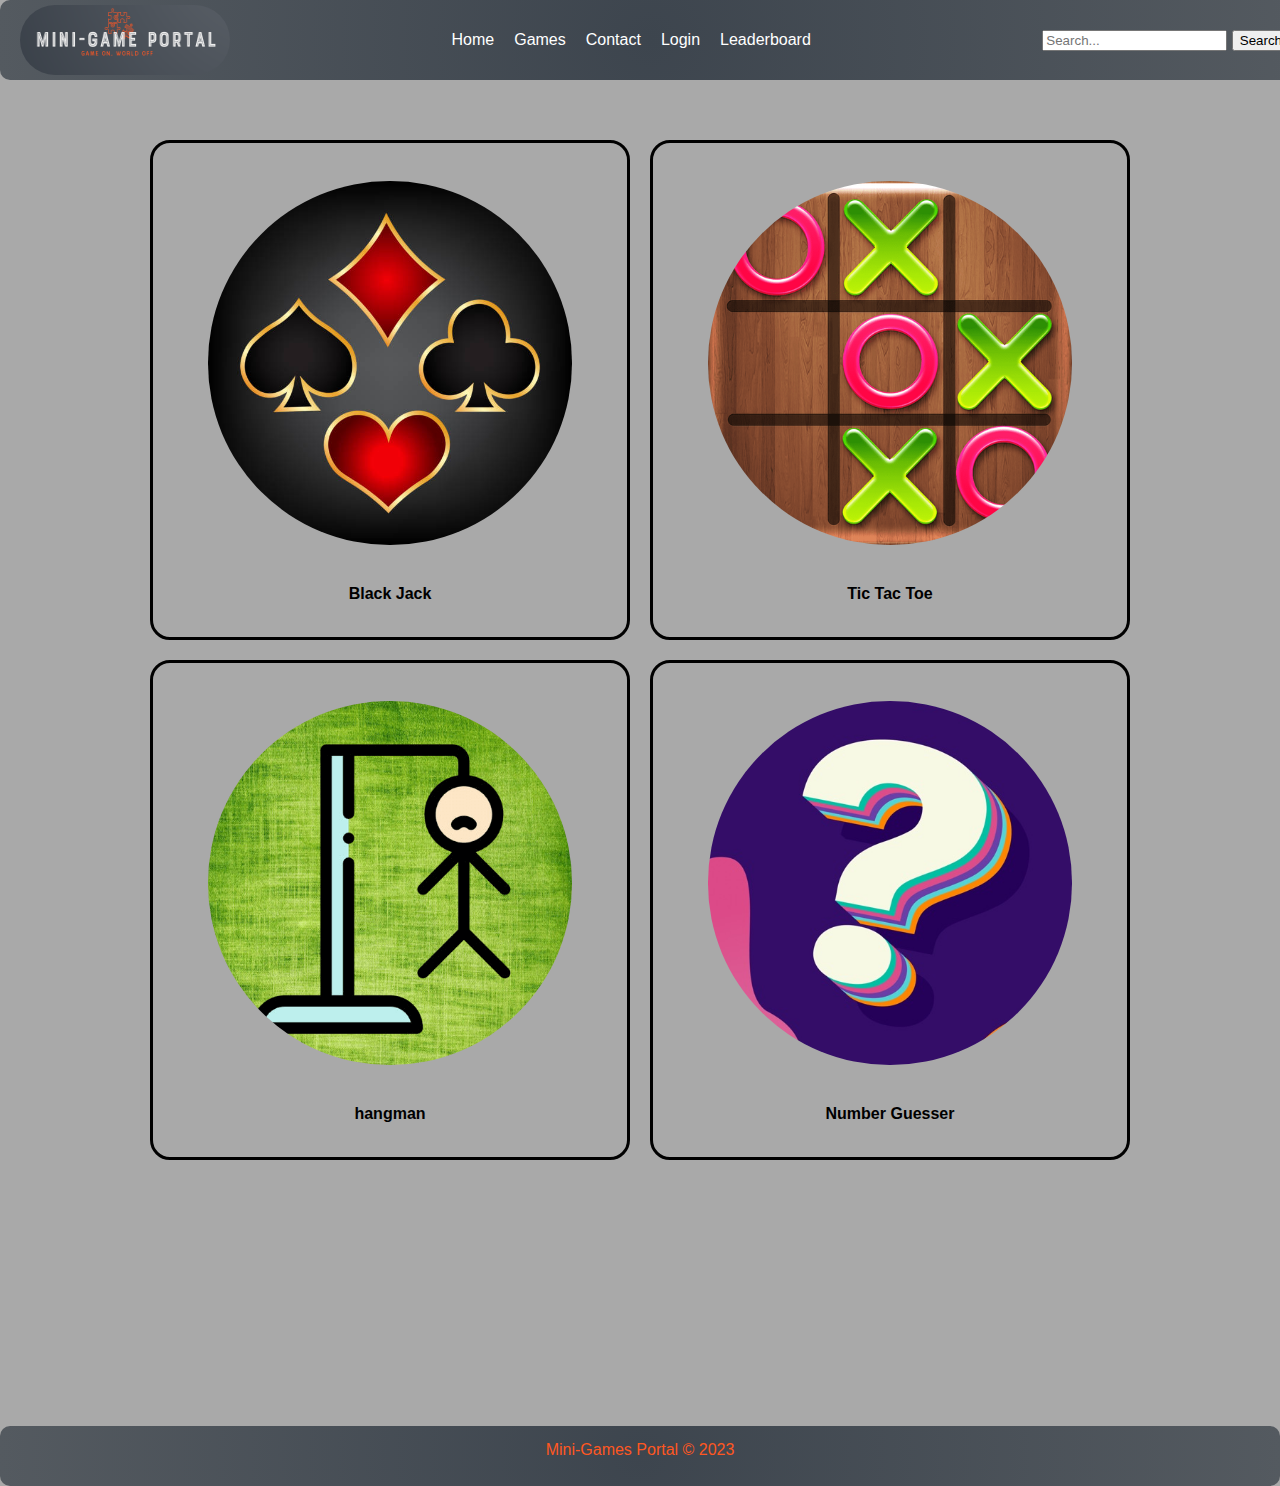
==== index.html @ b25b8ec2 "change" ====
<!DOCTYPE html>
<html>
    <head>
        <link rel="icon" href="./image/smallLogo1.png" type="image/x-icon"/>
        <title>Mini Games</title>
        <link rel="stylesheet" type="text/css" href="./css/index.css">
    </head>
    <body>

        
        <div class="container">
            <header>
            
                <img class="logo"  src="./image/logo1.png" /> 
                <nav>
                    <ul id="list">
                        <li class="nav-item"><a href="index.html">Home</a></li>
                        <li class="nav-item">
                            <a href="#">Games</a>
                            <ul id="game-dropdown-content">
                                <li class="game-item"><a href="blackJack.html">Black Jack</a></li>
                                <li class="game-item"><a href="tictac.html">Tic Tac Toe</a></li>
                                <li class="game-item"><a href="hangMan.html">hangman</a></li>
                                <li class="game-item"><a href="numGuess.html">Number Guesser</a></li>

                            </ul>
                        </li>
                        <li class="nav-item"><a href="contact.html">Contact</a></li>
                        <li class="nav-item"><a href="#">Login</a></li>
                        <li class="nav-item"><a href="#">Leaderboard</a></li>
                    </ul>
                </nav>  
                <div class="search-bar">
                    <input type="text" placeholder="Search...">
                    <button>Search</button>
                </div>
            
                
            </header>
           <main>
                <section class="gameDisplay">        
                    <div class="row">     
                        <article>
                            <a href="blackJack.html">
                                <img src="./image/blackJack.png">
                            </a>
                            <p>Black Jack</p>
                        </article>
                        <article>
                            <a href="tictac.html">
                                <img src="./image/tictac.png">
                            </a>
                            <p>Tic Tac Toe</p>
                        </article>
                    </div>  
                    <div class="row"> 
                       <article>
                            <a href="hangMan.html">
                                <img src="./image/hang.png">
                            </a>
                            <p>hangman</p>
                        </article>
                        <article>
                            <a href="numGuess.html">
                                <img src="./image/num.png">
                            </a>
                            <p>Number Guesser</p>
                        </article>
                    </div>
                </section>
            </main>
            <footer class="foot">
                <p> Mini-Games Portal &copy; 2023</p>
            </footer>
        </div>
        
    </body>
    <script src="./js/index.js"></script>
</html>
---- css/index.css ----
/* General styles */

html,body {
    font-family: Arial, sans-serif;
    background-color: darkgray;
    margin: 0;
    height:100%;
    display: flex;
    flex-direction: column;
    flex:1;
    
}

.container {

    width:100%;
    /*max-width: 1500px; /* Adjust the maximum width as needed */
    margin: 0 auto; /* Center the container horizontally */
    flex:1;
    
}



header {
    
    display: flex;
    justify-content: space-between;
    align-items: center; 
    /*background: linear-gradient(to right,rgb(61, 69, 78), rgb(84, 90, 96));*/
    background: radial-gradient(circle,rgb(61, 69, 78),  rgb(84, 90, 96));
    padding:10px;
    width: 100%;
    height: 60px;
    border-radius: 10px;
    
    
}

header a {
    text-decoration: none;
    color:white;
}

.logo {
    padding: 10px; 
    width: 210px; 
    min-width: 100px;
    height: 70px;
    min-width: 100px;
    border-radius: 300px;
}



nav{
    text-align: center;
    padding:30px;
}

nav ul {
    list-style: none;
    padding: 0;
    display: flex;
}

.nav-item {

    margin-right: 20px;
    position:relative;
    
    
}


.nav-item :hover{
    color: #FF5721; 
}


.selected {
    background-color: blue; /* Blue when clicked */
}


#game-dropdown-content{
    display:none;
    position: absolute;
    background-color: gray;
    min-width: 160px;
    box-shadow: 0px 8px 16px 0px rgba(0, 0, 0, 0.2);
    z-index: 1;
    top: 18px;
    padding:13px;
    border-radius: 10px;
    
}


li:hover #game-dropdown-content {
    display: block;
    
    
}




main{
    height: 100%;
}

.gameDisplay{

    display:flex;
    justify-content: space-around;
    flex-wrap: wrap;
    margin-top:50px;
    margin-bottom: 50px;
}

.gameDisplay p{
    font-weight: bold;
    font-family: Verdana, Geneva, Tahoma, sans-serif;
    font-size: 16px;
    min-width: 400px;
    
}

article {
    width: 50%;
    padding: 10px;
    margin: 10px;
    border: 3px solid black;
    border-radius: 20px;
    display: flex;
    flex-direction: column; 
    justify-content: center;
    align-items: center;   
    box-sizing: border-box; 
    text-align: center;
    height: 500px;
    transition: transform 0.2s, filter 0.2s; /* making the change on hover smooth */
    
}

article:hover {
    transform: scale(1.06); /* move up the article slightly on hover */
    filter: brightness(1.5); /* Brighten the article on hover */
}

article img {
    max-width: 80%; 
    height: auto;  
    border-radius: 50%;
    padding:20px;
    margin: auto;
    
}



.row{
    display: flex;
    width: 1000px;
}

.foot {
    background: radial-gradient(circle,rgb(61, 69, 78),  rgb(84, 90, 96));
    text-align: center;
    color:#FF5721;
    width:100%;
    height: 60px;
    border-radius: 10px;
}

.foot p{
    padding: 15px;
    margin-bottom: 0;
    

}

@media (max-width: 600px) {
    .gameDisplay {
        flex-direction: column;
    }
}
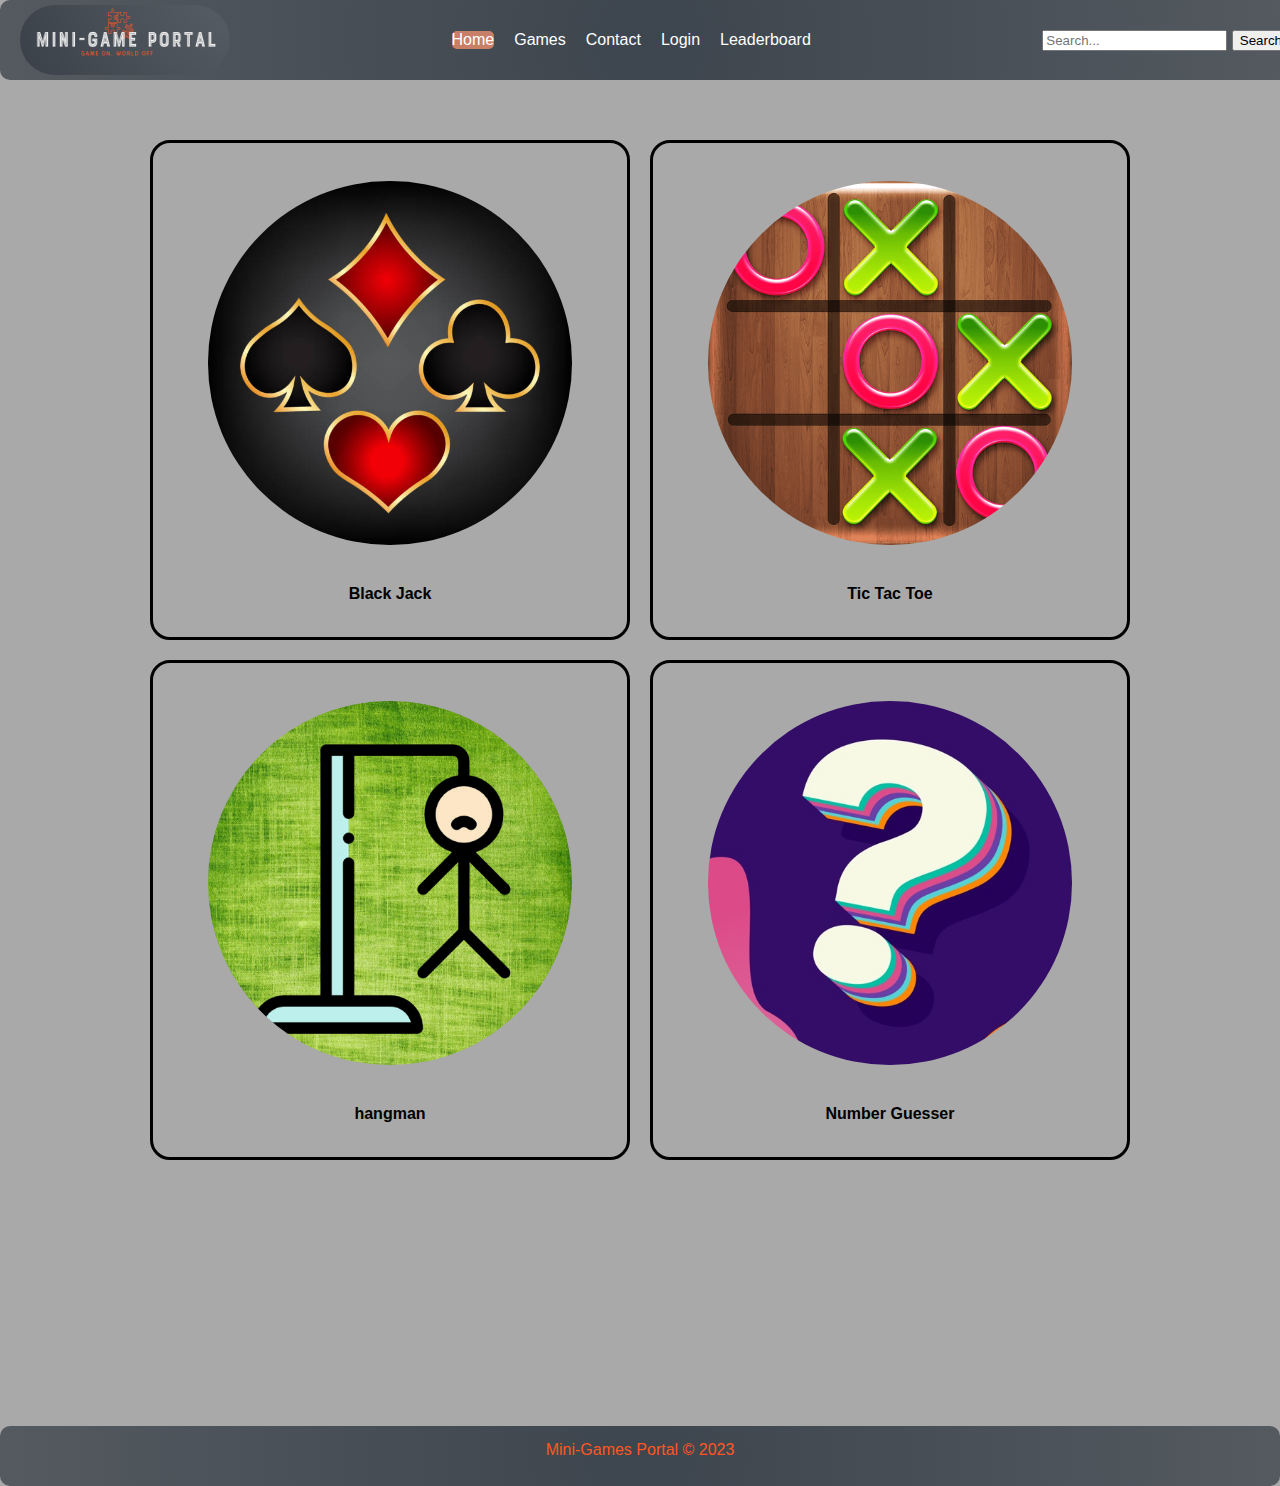
==== commit 55228a4b: "nav item remain highlighted is done and some small changes to black Jack" ====
--- a/index.html
+++ b/index.html
@@ -14,7 +14,7 @@
                 <img class="logo"  src="./image/logo1.png" /> 
                 <nav>
                     <ul id="list">
-                        <li class="nav-item"><a href="index.html">Home</a></li>
+                        <li class="nav-item selected"><a href="index.html">Home</a></li>
                         <li class="nav-item">
                             <a href="#">Games</a>
                             <ul id="game-dropdown-content">
@@ -25,7 +25,7 @@
 
                             </ul>
                         </li>
-                        <li class="nav-item"><a href="contact.html">Contact</a></li>
+                        <li id="contact" class="nav-item"><a href="contact.html">Contact</a></li>
                         <li class="nav-item"><a href="#">Login</a></li>
                         <li class="nav-item"><a href="#">Leaderboard</a></li>
                     </ul>
--- a/css/index.css
+++ b/css/index.css
@@ -78,8 +78,10 @@
 }
 
 
+
 .selected {
-    background-color: blue; /* Blue when clicked */
+    background-color: #c87f67; 
+    border-radius: 5px;
 }
 
 
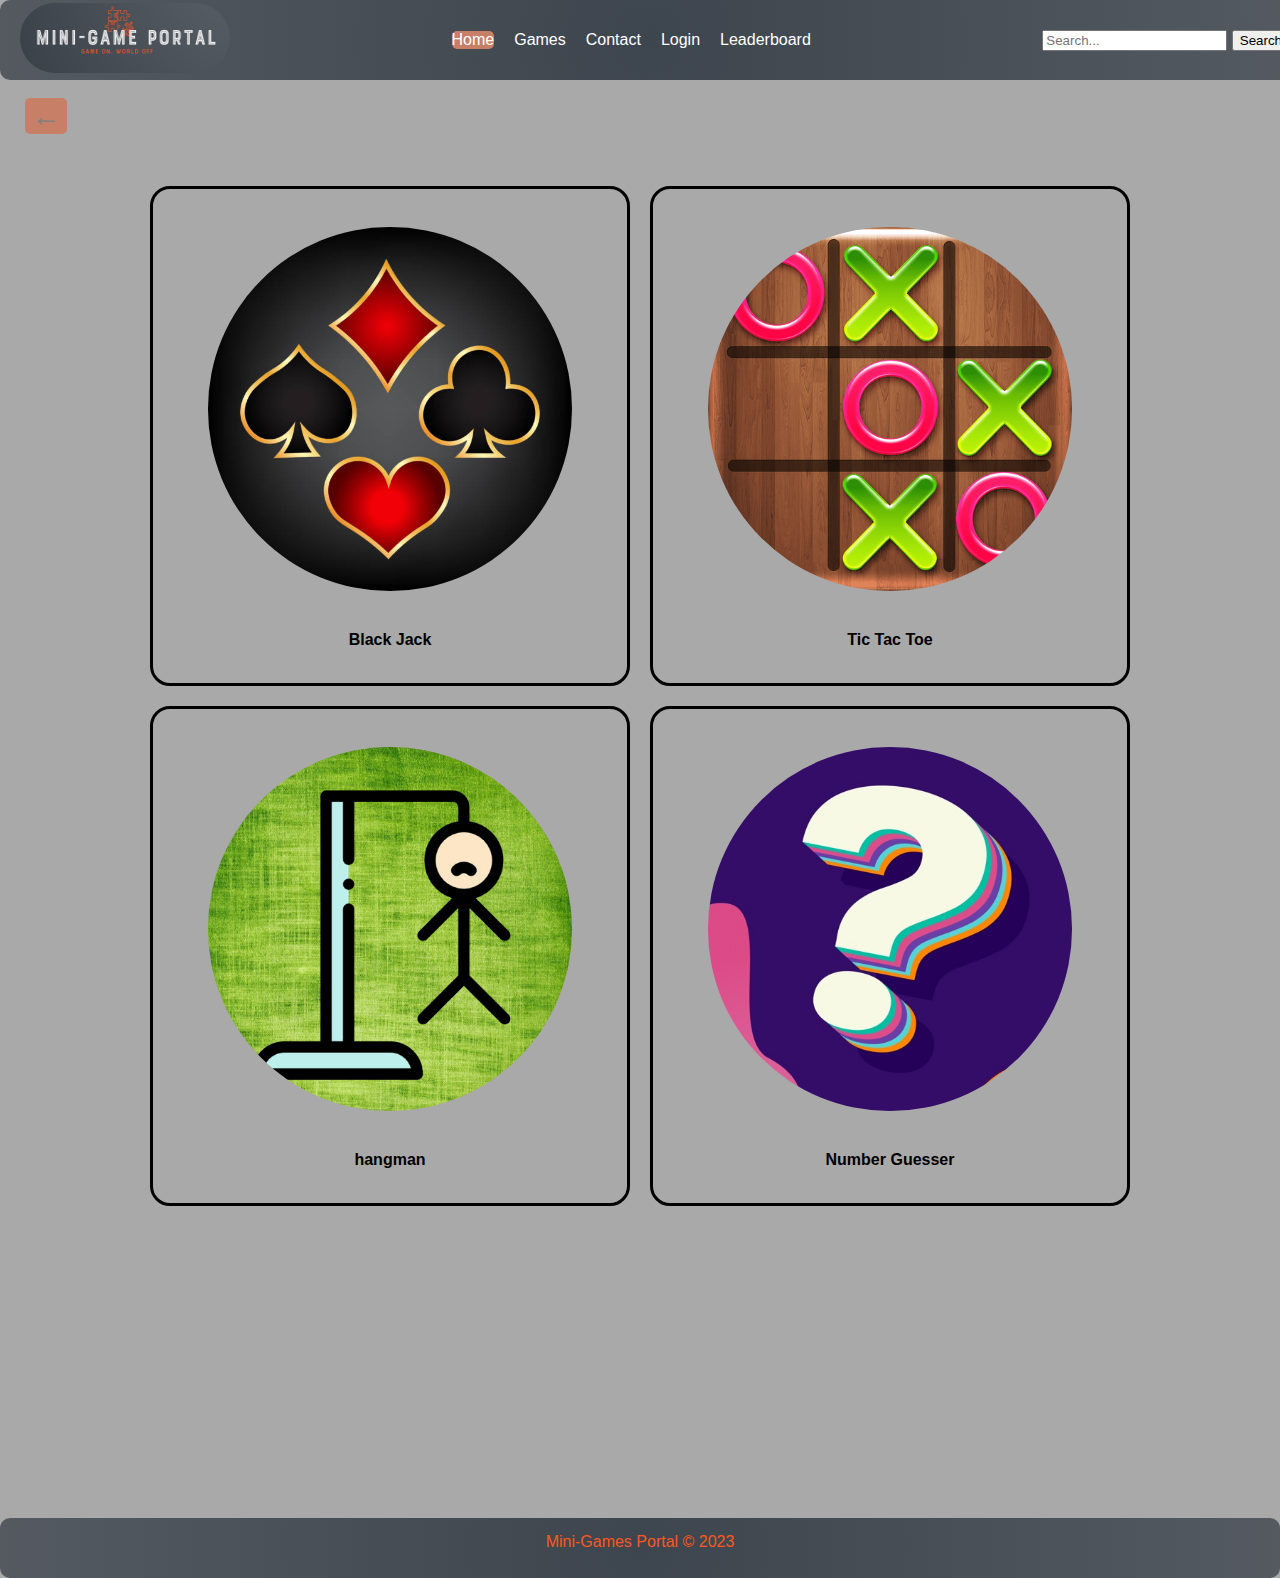
==== commit ebaa021c: "back button added" ====
--- a/index.html
+++ b/index.html
@@ -4,14 +4,14 @@
         <link rel="icon" href="./image/smallLogo1.png" type="image/x-icon"/>
         <title>Mini Games</title>
         <link rel="stylesheet" type="text/css" href="./css/index.css">
+        <link rel="stylesheet" href="https://use.fontawesome.com/releases/v5.3.0/css/all.css" />
     </head>
     <body>
 
-        
         <div class="container">
             <header>
-            
-                <img class="logo"  src="./image/logo1.png" /> 
+               
+                <a href="index.html"><img class="logo"  src="./image/logo1.png" alt="Home Page"/></a>
                 <nav>
                     <ul id="list">
                         <li class="nav-item selected"><a href="index.html">Home</a></li>
@@ -37,6 +37,9 @@
             
                 
             </header>
+            <button id= "backButton" onclick="goBack()">
+                &#8592
+            </button>
            <main>
                 <section class="gameDisplay">        
                     <div class="row">     
--- a/css/index.css
+++ b/css/index.css
@@ -1,6 +1,5 @@
 /* General styles */
-
-html,body {
+ html,body {
     font-family: Arial, sans-serif;
     background-color: darkgray;
     margin: 0;
@@ -9,6 +8,25 @@
     flex-direction: column;
     flex:1;
     
+}
+
+#backButton {
+    position: relative;
+    left: 15px;
+    top: 8px;
+    border: none;
+    background-color: white;
+    font-size: 30px;
+    color: gray;
+    cursor: pointer;
+    background-color: #c87f67; 
+    border-radius: 5px;
+    margin-left: 10px;
+    margin-top: 10px;
+  }
+
+  #backButton :hover{
+    background-color:  #c87f67;
 }
 
 .container {
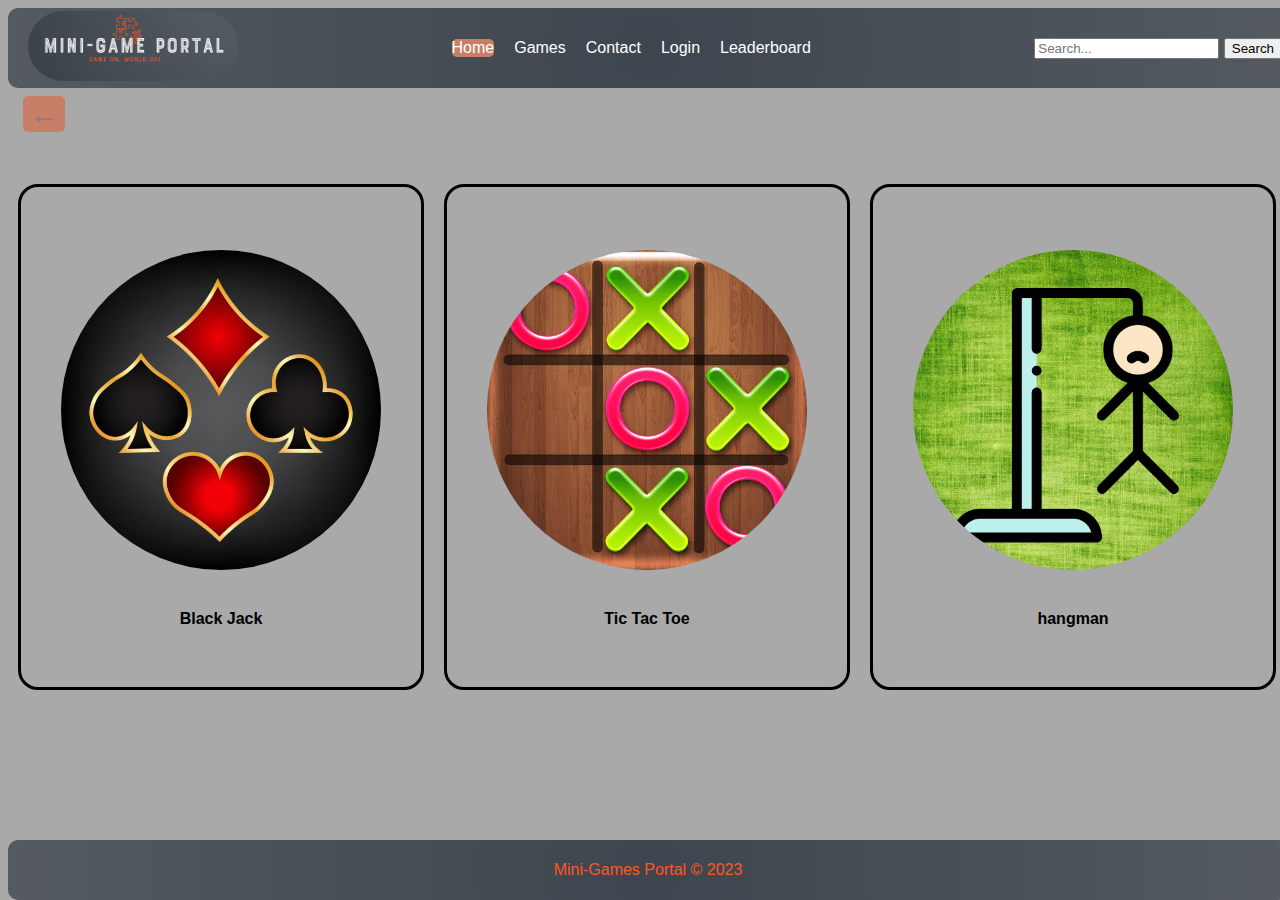
==== commit 5183be5f: "fooetr fixed, mobile view fixed" ====
--- a/index.html
+++ b/index.html
@@ -42,7 +42,7 @@
             </button>
            <main>
                 <section class="gameDisplay">        
-                    <div class="row">     
+                      
                         <article>
                             <a href="blackJack.html">
                                 <img src="./image/blackJack.png">
@@ -55,9 +55,7 @@
                             </a>
                             <p>Tic Tac Toe</p>
                         </article>
-                    </div>  
-                    <div class="row"> 
-                       <article>
+                        <article>
                             <a href="hangMan.html">
                                 <img src="./image/hang.png">
                             </a>
@@ -69,13 +67,14 @@
                             </a>
                             <p>Number Guesser</p>
                         </article>
-                    </div>
+                   
                 </section>
             </main>
-            <footer class="foot">
-                <p> Mini-Games Portal &copy; 2023</p>
-            </footer>
+            
         </div>
+        <footer class="foot">
+            <p> Mini-Games Portal &copy; 2023</p>
+        </footer>
         
     </body>
     <script src="./js/index.js"></script>
--- a/css/index.css
+++ b/css/index.css
@@ -1,12 +1,8 @@
 /* General styles */
- html,body {
+ body {
+    
     font-family: Arial, sans-serif;
     background-color: darkgray;
-    margin: 0;
-    height:100%;
-    display: flex;
-    flex-direction: column;
-    flex:1;
     
 }
 
@@ -15,17 +11,15 @@
     left: 15px;
     top: 8px;
     border: none;
-    background-color: white;
     font-size: 30px;
+    background-color: #c87f67; 
     color: gray;
     cursor: pointer;
-    background-color: #c87f67; 
     border-radius: 5px;
-    margin-left: 10px;
-    margin-top: 10px;
-  }
+   
+}
 
-  #backButton :hover{
+#backButton :hover{
     background-color:  #c87f67;
 }
 
@@ -133,13 +127,12 @@
 .gameDisplay{
 
     display:flex;
-    justify-content: space-around;
-    flex-wrap: wrap;
     margin-top:50px;
     margin-bottom: 50px;
 }
 
 .gameDisplay p{
+
     font-weight: bold;
     font-family: Verdana, Geneva, Tahoma, sans-serif;
     font-size: 16px;
@@ -148,19 +141,17 @@
 }
 
 article {
-    width: 50%;
-    padding: 10px;
+    
+    display: flex;
+    flex-direction: column; 
+    height: 500px;
     margin: 10px;
     border: 3px solid black;
     border-radius: 20px;
-    display: flex;
-    flex-direction: column; 
     justify-content: center;
-    align-items: center;   
-    box-sizing: border-box; 
     text-align: center;
-    height: 500px;
     transition: transform 0.2s, filter 0.2s; /* making the change on hover smooth */
+    
     
 }
 
@@ -180,10 +171,7 @@
 
 
 
-.row{
-    display: flex;
-    width: 1000px;
-}
+
 
 .foot {
     background: radial-gradient(circle,rgb(61, 69, 78),  rgb(84, 90, 96));
@@ -192,17 +180,18 @@
     width:100%;
     height: 60px;
     border-radius: 10px;
+    position: absolute;
+    bottom: 0;
+    
 }
 
 .foot p{
-    padding: 15px;
-    margin-bottom: 0;
-    
-
+    padding: 5px;
 }
 
 @media (max-width: 600px) {
     .gameDisplay {
         flex-direction: column;
+        align-items: center;
     }
 }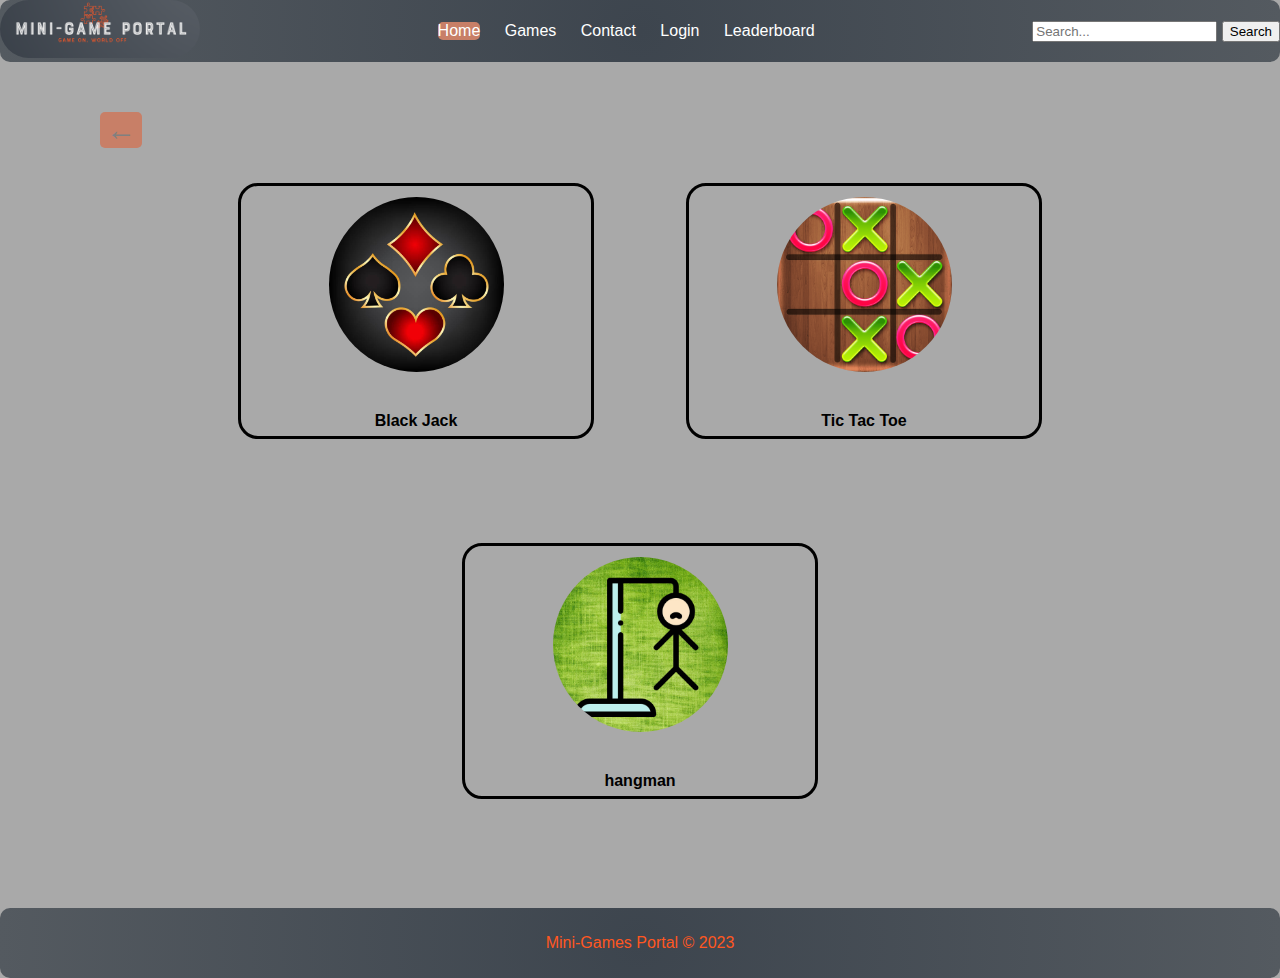
==== commit cc493c1a: "styles fixed, Azadeh and Mobina did it" ====
--- a/index.html
+++ b/index.html
@@ -1,81 +1,94 @@
 <!DOCTYPE html>
 <html>
-    <head>
-        <link rel="icon" href="./image/smallLogo1.png" type="image/x-icon"/>
-        <title>Mini Games</title>
-        <link rel="stylesheet" type="text/css" href="./css/index.css">
-        <link rel="stylesheet" href="https://use.fontawesome.com/releases/v5.3.0/css/all.css" />
-    </head>
-    <body>
 
-        <div class="container">
-            <header>
-               
-                <a href="index.html"><img class="logo"  src="./image/logo1.png" alt="Home Page"/></a>
-                <nav>
-                    <ul id="list">
-                        <li class="nav-item selected"><a href="index.html">Home</a></li>
-                        <li class="nav-item">
-                            <a href="#">Games</a>
-                            <ul id="game-dropdown-content">
-                                <li class="game-item"><a href="blackJack.html">Black Jack</a></li>
-                                <li class="game-item"><a href="tictac.html">Tic Tac Toe</a></li>
-                                <li class="game-item"><a href="hangMan.html">hangman</a></li>
-                                <li class="game-item"><a href="numGuess.html">Number Guesser</a></li>
+<head>
+    <link rel="icon" href="./image/smallLogo1.png" type="image/x-icon" />
+    <title>Mini Games</title>
+    <link rel="stylesheet" type="text/css" href="./css/index.css">
+    <meta name="viewport" content="width=device-width, initial-scale=1.0">
 
-                            </ul>
-                        </li>
-                        <li id="contact" class="nav-item"><a href="contact.html">Contact</a></li>
-                        <li class="nav-item"><a href="#">Login</a></li>
-                        <li class="nav-item"><a href="#">Leaderboard</a></li>
+</head>
+
+<body>
+
+
+    <header>
+
+        <a href="index.html"><img class="logo" src="./image/logo1.png" alt="Home Page" /></a>
+
+        <nav>
+            <ul id="list">
+                <li class="nav-item selected"><a href="index.html">Home</a></li>
+                <li class="nav-item">
+                    <a href="#">Games</a>
+                    <ul id="game-dropdown-content">
+                        <li class="game-item"><a href="blackJack.html">Black Jack</a></li>
+                        <li class="game-item"><a href="tictac.html">Tic Tac Toe</a></li>
+                        <li class="game-item"><a href="hangMan.html">hangman</a></li>
+                        <!--<li class="game-item"><a href="numGuess.html">Number Guesser</a></li>!-->
+
                     </ul>
-                </nav>  
-                <div class="search-bar">
-                    <input type="text" placeholder="Search...">
-                    <button>Search</button>
-                </div>
-            
-                
-            </header>
-            <button id= "backButton" onclick="goBack()">
-                &#8592
-            </button>
-           <main>
-                <section class="gameDisplay">        
-                      
-                        <article>
-                            <a href="blackJack.html">
-                                <img src="./image/blackJack.png">
-                            </a>
-                            <p>Black Jack</p>
-                        </article>
-                        <article>
-                            <a href="tictac.html">
-                                <img src="./image/tictac.png">
-                            </a>
-                            <p>Tic Tac Toe</p>
-                        </article>
-                        <article>
-                            <a href="hangMan.html">
-                                <img src="./image/hang.png">
-                            </a>
-                            <p>hangman</p>
-                        </article>
-                        <article>
-                            <a href="numGuess.html">
-                                <img src="./image/num.png">
-                            </a>
-                            <p>Number Guesser</p>
-                        </article>
-                   
-                </section>
-            </main>
-            
+                </li>
+                <li id="contact" class="nav-item"><a href="contact.html">Contact</a></li>
+                <li class="nav-item"><a href="#">Login</a></li>
+                <li class="nav-item"><a href="#">Leaderboard</a></li>
+            </ul>
+        </nav>
+        <div class="search-bar">
+            <input type="text" placeholder="Search...">
+            <button>Search</button>
         </div>
-        <footer class="foot">
-            <p> Mini-Games Portal &copy; 2023</p>
-        </footer>
-        
-    </body>
-    <script src="./js/index.js"></script>
-</html> +        <!--<button id="headButton">click me</button>-->
+
+
+    </header>
+    <div class="buttonCon">
+        <button id="backButton" onclick="goBack()">
+            &#8592
+        </button>
+    </div>
+
+
+
+
+    <section class="gameDisplay">
+
+        <article>
+            <a href="blackJack.html">
+                <img src="./image/blackJack.png">
+            </a>
+            <p>Black Jack</p>
+        </article>
+        <article>
+            <a href="tictac.html">
+                <img src="./image/tictac.png">
+            </a>
+            <p>Tic Tac Toe</p>
+        </article>
+        <article>
+            <a href="hangMan.html">
+                <img src="./image/hang.png">
+            </a>
+            <p>hangman</p>
+        </article>
+        <!--<article>
+            <a href="numGuess.html">
+                <img src="./image/num.png">
+            </a>
+            <p>Number Guesser</p>
+        </article>!-->
+
+    </section>
+
+
+
+
+    <footer class="foot">
+        <p> Mini-Games Portal &copy; 2023</p>
+    </footer>
+
+
+</body>
+<script src="./js/index.js"></script>
+
+</html>--- a/css/index.css
+++ b/css/index.css
@@ -1,21 +1,101 @@
-/* General styles */
- body {
+html, body {
     
     font-family: Arial, sans-serif;
     background-color: darkgray;
+    height:100%;
+    width: 100%;
+    margin:0;
+    padding:0;
+   
+
+}
+
+header {
+    display: flex;
+    justify-content: space-between;
+    align-items: center; 
+    background: radial-gradient(circle,rgb(61, 69, 78),  rgb(84, 90, 96)); /*gives gradient effect to the background*/
+    
+    border-radius: 10px;
+    
+}
+
+header a {
+    text-decoration: none;
+    color:white;
+}
+
+
+.logo {
+   
+    width:200px;
+    
+    border-radius: 300px;
+}
+
+nav {
+    text-align: center;
+}
+
+nav ul {
+    list-style-type: none;
+}
+
+nav ul li {
+    display: inline-block;
+    margin-right:15px;
+     
+}
+
+.nav-item {
+
+    margin-right: 20px;
+    position:relative;
+}
+
+.nav-item :hover{
+    color: #FF5721; 
+}
+
+
+
+.selected {
+    background-color: #c87f67; 
+    border-radius: 5px;
+}
+
+#game-dropdown-content{
+    display:none;
+    position: absolute;
+    background-color: gray;
+    min-width: 160px;
+    box-shadow: 0px 8px 16px 0px rgba(0, 0, 0, 0.2);
+    top: 18px;
+    padding:13px;
+    border-radius: 10px;
+    z-index: 1;  /* make sure drop down content is always on top*/
+    text-align: center;
+}
+
+li:hover #game-dropdown-content {
+    display: block;
+    
     
 }
 
 #backButton {
-    position: relative;
-    left: 15px;
-    top: 8px;
+   
     border: none;
     font-size: 30px;
     background-color: #c87f67; 
     color: gray;
     cursor: pointer;
     border-radius: 5px;
+    margin-top:50px;
+    margin-left:100px;
+    margin-bottom: 30px;
+  
+   
    
 }
 
@@ -23,112 +103,14 @@
     background-color:  #c87f67;
 }
 
-.container {
-
-    width:100%;
-    /*max-width: 1500px; /* Adjust the maximum width as needed */
-    margin: 0 auto; /* Center the container horizontally */
-    flex:1;
-    
-}
-
-
-
-header {
-    
-    display: flex;
-    justify-content: space-between;
-    align-items: center; 
-    /*background: linear-gradient(to right,rgb(61, 69, 78), rgb(84, 90, 96));*/
-    background: radial-gradient(circle,rgb(61, 69, 78),  rgb(84, 90, 96));
-    padding:10px;
-    width: 100%;
-    height: 60px;
-    border-radius: 10px;
-    
-    
-}
-
-header a {
-    text-decoration: none;
-    color:white;
-}
-
-.logo {
-    padding: 10px; 
-    width: 210px; 
-    min-width: 100px;
-    height: 70px;
-    min-width: 100px;
-    border-radius: 300px;
-}
-
-
-
-nav{
-    text-align: center;
-    padding:30px;
-}
-
-nav ul {
-    list-style: none;
-    padding: 0;
-    display: flex;
-}
-
-.nav-item {
-
-    margin-right: 20px;
-    position:relative;
-    
-    
-}
-
-
-.nav-item :hover{
-    color: #FF5721; 
-}
-
-
-
-.selected {
-    background-color: #c87f67; 
-    border-radius: 5px;
-}
-
-
-#game-dropdown-content{
-    display:none;
-    position: absolute;
-    background-color: gray;
-    min-width: 160px;
-    box-shadow: 0px 8px 16px 0px rgba(0, 0, 0, 0.2);
-    z-index: 1;
-    top: 18px;
-    padding:13px;
-    border-radius: 10px;
-    
-}
-
-
-li:hover #game-dropdown-content {
-    display: block;
-    
-    
-}
-
-
-
-
-main{
-    height: 100%;
-}
-
 .gameDisplay{
-
+    
+    width:70%;
     display:flex;
-    margin-top:50px;
-    margin-bottom: 50px;
+    flex-wrap: wrap;
+    justify-content: space-around;
+    min-height:80%;
+    margin:auto;
 }
 
 .gameDisplay p{
@@ -138,21 +120,23 @@
     font-size: 16px;
     min-width: 400px;
     
+    
+    
 }
 
 article {
     
     display: flex;
     flex-direction: column; 
-    height: 500px;
-    margin: 10px;
+    justify-content: center;
+    text-align: center;
+    align-items: center; 
+    max-width: 350px;
+    max-height: 250px;
+    margin:5px;
     border: 3px solid black;
     border-radius: 20px;
-    justify-content: center;
-    text-align: center;
     transition: transform 0.2s, filter 0.2s; /* making the change on hover smooth */
-    
-    
 }
 
 article:hover {
@@ -160,8 +144,9 @@
     filter: brightness(1.5); /* Brighten the article on hover */
 }
 
+
 article img {
-    max-width: 80%; 
+    max-width: 50%; 
     height: auto;  
     border-radius: 50%;
     padding:20px;
@@ -172,26 +157,82 @@
 
 
 
-
-.foot {
+        
+/*#headButton{
+
+    display:none;
+    float:rigth;
+    background-color: gray;
+    top: 18px;
+    padding:13px;
+    border-radius: 50%;
+    z-index: 1; 
+    text-align: center;
+    
+    
+}*/
+
+
+
+footer {
+
     background: radial-gradient(circle,rgb(61, 69, 78),  rgb(84, 90, 96));
-    text-align: center;
     color:#FF5721;
-    width:100%;
-    height: 60px;
+    padding: 10px 0;
+    text-align: center;
+    margin-top:10px;
     border-radius: 10px;
-    position: absolute;
-    bottom: 0;
-    
-}
-
-.foot p{
-    padding: 5px;
-}
-
-@media (max-width: 600px) {
+    
+
+  
+}
+
+
+@media screen and (max-width: 768px) {
+
+   .search-bar{
+    display:none;
+   }
+   /*header{
+    height:70px;
+   }
+
+   nav{
+        display:none;
+   }
+
+   #headButton{
+    display:block;
+    float:right;
+    
+    }
+
+    #game-dropdown-content{
+        display:none;
+        position: absolute;
+        background-color: gray;
+        min-width: 160px;
+        box-shadow: 0px 8px 16px 0px rgba(0, 0, 0, 0.2);
+        top: 100px;
+        padding:13px;
+        border-radius: 10px;
+        z-index: 1;  
+        text-align: center;
+    }*/
+
+
+
+
+
     .gameDisplay {
         flex-direction: column;
         align-items: center;
+        display:block;
+        
     }
-}+
+
+}
+
+
+
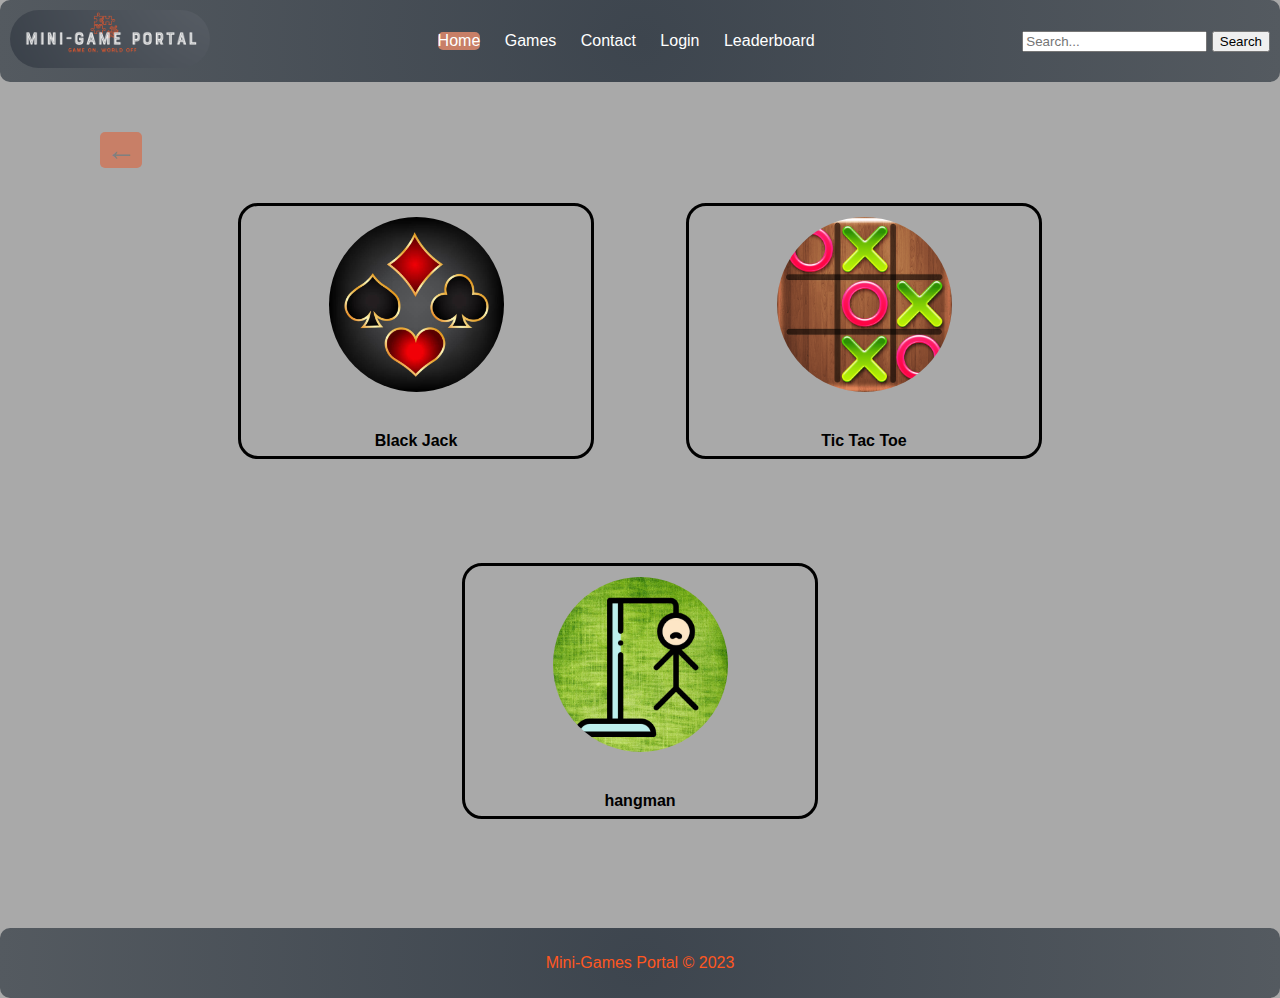
==== commit 5903cbff: "in smaller window and mobile replaced nav bar with the button" ====
--- a/index.html
+++ b/index.html
@@ -34,14 +34,16 @@
                 <li class="nav-item"><a href="#">Leaderboard</a></li>
             </ul>
         </nav>
+        <button id="headButton">Menu</button>
         <div class="search-bar">
             <input type="text" placeholder="Search...">
             <button>Search</button>
         </div>
-        <!--<button id="headButton">click me</button>-->
+
 
 
     </header>
+
     <div class="buttonCon">
         <button id="backButton" onclick="goBack()">
             &#8592
--- a/css/index.css
+++ b/css/index.css
@@ -15,7 +15,7 @@
     justify-content: space-between;
     align-items: center; 
     background: radial-gradient(circle,rgb(61, 69, 78),  rgb(84, 90, 96)); /*gives gradient effect to the background*/
-    
+    padding: 10px;
     border-radius: 10px;
     
 }
@@ -83,8 +83,29 @@
     
 }
 
+#headButton{
+
+    display:none;
+    background-color: gray ; 
+    color: white;
+    top: 18px;
+    padding:13px;
+    border-radius: 10%;
+    border: none;
+    z-index: 1; 
+    text-align: center;
+    cursor: pointer;
+ 
+    
+    
+}
+
+
+
+
+
 #backButton {
-   
+    
     border: none;
     font-size: 30px;
     background-color: #c87f67; 
@@ -158,19 +179,7 @@
 
 
         
-/*#headButton{
-
-    display:none;
-    float:rigth;
-    background-color: gray;
-    top: 18px;
-    padding:13px;
-    border-radius: 50%;
-    z-index: 1; 
-    text-align: center;
-    
-    
-}*/
+
 
 
 
@@ -192,33 +201,59 @@
 
    .search-bar{
     display:none;
+
    }
-   /*header{
+   header{
     height:70px;
+    position: relative;
+
    }
 
    nav{
         display:none;
-   }
+        position: relative;
+        top: 75px;
+        left:10px;
+        border-radius: 10px;
+        background-color:gray;
+       
+      
+    }
 
    #headButton{
-    display:block;
-    float:right;
-    
-    }
+        display: block;
+        position: absolute; /* Change this line to position: absolute; */
+        top: 10px; /* Adjust the top value to your preference */
+        right: 10px; 
+        border-radius: 10%;
+        margin-right: 10px;
+        margin: 10px;
+        padding: 10px;
+        background-color: gray; /* Set a background color for better visibility */
+        color: white;
+        cursor: pointer;
+     
+
+    
+    
+    }
+
+   
+
+   
 
     #game-dropdown-content{
         display:none;
         position: absolute;
         background-color: gray;
-        min-width: 160px;
+        min-width: 100px;
+        right:5px;
         box-shadow: 0px 8px 16px 0px rgba(0, 0, 0, 0.2);
-        top: 100px;
         padding:13px;
         border-radius: 10px;
         z-index: 1;  
         text-align: center;
-    }*/
+    }
 
 
 
